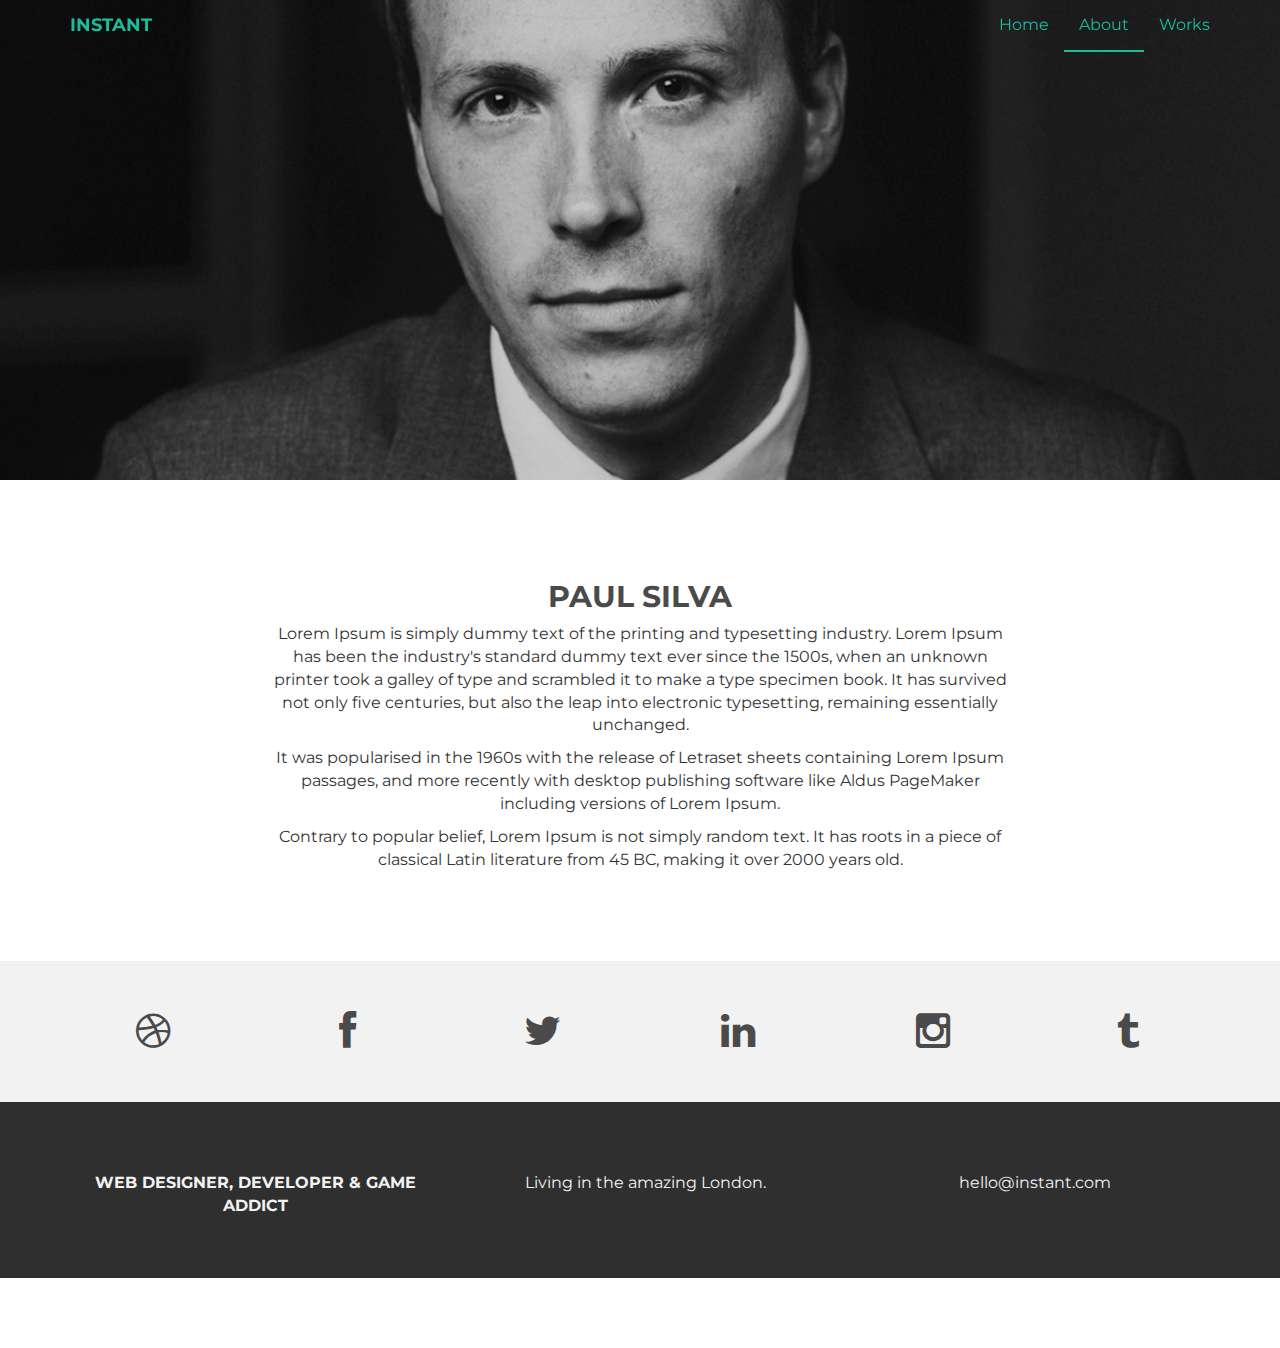
==== about.html @ bfdedb03 "theme" ====
<!DOCTYPE html>
<html lang="en">
  <head>
    <meta charset="utf-8">
    <meta http-equiv="X-UA-Compatible" content="IE=edge">
    <meta name="viewport" content="width=device-width, initial-scale=1">
    <meta name="description" content="">
    <meta name="author" content="">
    <link rel="shortcut icon" href="assets/ico/favicon.ico">

    <title>INSTANT - Bootstrap Theme</title>

    <!-- Bootstrap core CSS -->
    <link href="assets/css/bootstrap.css" rel="stylesheet">

    <!-- Custom styles for this template -->
    <link href="assets/css/style.css" rel="stylesheet">
    <link href="assets/css/font-awesome.min.css" rel="stylesheet">

    <!-- Just for debugging purposes. Don't actually copy this line! -->
    <!--[if lt IE 9]><script src="../../assets/js/ie8-responsive-file-warning.js"></script><![endif]-->

    <!-- HTML5 shim and Respond.js IE8 support of HTML5 elements and media queries -->
    <!--[if lt IE 9]>
      <script src="https://oss.maxcdn.com/libs/html5shiv/3.7.0/html5shiv.js"></script>
      <script src="https://oss.maxcdn.com/libs/respond.js/1.4.2/respond.min.js"></script>
    <![endif]-->
  </head>

  <body>

    <!-- Static navbar -->
    <div class="navbar navbar-default navbar-fixed-top" role="navigation">
      <div class="container">
        <div class="navbar-header">
          <button type="button" class="navbar-toggle" data-toggle="collapse" data-target=".navbar-collapse">
            <span class="sr-only">Toggle navigation</span>
            <span class="icon-bar"></span>
            <span class="icon-bar"></span>
            <span class="icon-bar"></span>
          </button>
          <a class="navbar-brand" href="index.html">INSTANT</a>
        </div>
        <div class="navbar-collapse collapse">
          <ul class="nav navbar-nav navbar-right">
            <li><a href="index.html">Home</a></li>
            <li class="active"><a href="about.html">About</a></li>
            <li><a href="index.html#works">Works</a></li>
          </ul>
        </div><!--/.nav-collapse -->
      </div>
    </div>


	<div id="aboutwrap">
	    <div class="container">
			<div class="row">
				<div class="col-lg-6 col-lg-offset-3">
				</div>
			</div><! --/row -->
	    </div> <!-- /container -->
	</div><! --/aboutwrap -->
	
	<div class="container">
		<div class="row centered mt mb">
			<div class="col-lg-8 col-lg-offset-2">
				<h2>PAUL SILVA</h2>
				<p>Lorem Ipsum is simply dummy text of the printing and typesetting industry. Lorem Ipsum has been the industry's standard dummy text ever since the 1500s, when an unknown printer took a galley of type and scrambled it to make a type specimen book. It has survived not only five centuries, but also the leap into electronic typesetting, remaining essentially unchanged.</p>
				<p>It was popularised in the 1960s with the release of Letraset sheets containing Lorem Ipsum passages, and more recently with desktop publishing software like Aldus PageMaker including versions of Lorem Ipsum.</p>
				<p>Contrary to popular belief, Lorem Ipsum is not simply random text. It has roots in a piece of classical Latin literature from 45 BC, making it over 2000 years old.</p>
			</div>

		</div><! --/row -->
	</div><! --/container -->
	
	<div id="social">
		<div class="container">
			<div class="row centered">
				<div class="col-lg-2">
					<a href="#"><i class="fa fa-dribbble"></i></a>
				</div>
				<div class="col-lg-2">
					<a href="#"><i class="fa fa-facebook"></i></a>
				</div>
				<div class="col-lg-2">
					<a href="#"><i class="fa fa-twitter"></i></a>
				</div>
				<div class="col-lg-2">
					<a href="#"><i class="fa fa-linkedin"></i></a>
				</div>
				<div class="col-lg-2">
					<a href="#"><i class="fa fa-instagram"></i></a>
				</div>
				<div class="col-lg-2">
					<a href="#"><i class="fa fa-tumblr"></i></a>
				</div>
			
			</div><! --/row -->
		</div><! --/container -->
	</div><! --/social -->

	<div id="footerwrap">
		<div class="container">
			<div class="row centered">
				<div class="col-lg-4">
					<p><b>WEB DESIGNER, DEVELOPER & GAME ADDICT</b></p>
				</div>
			
				<div class="col-lg-4">
					<p>Living in the amazing London.</p>
				</div>
				<div class="col-lg-4">
					<p>hello@instant.com</p>
				</div>
			
			</div>
		
		</div>
	</div><! --/footerwrap -->
	


    <!-- Bootstrap core JavaScript
    ================================================== -->
    <!-- Placed at the end of the document so the pages load faster -->
    <script src="https://ajax.googleapis.com/ajax/libs/jquery/1.11.0/jquery.min.js"></script>
    <script src="assets/js/bootstrap.min.js"></script>
  </body>
</html>
---- assets/css/style.css ----
/*
 * Author: Carlos Alvarez
 * URL: http://Alvarez.is
 *
 * Project Name: NYC Design
 * Version: 1.0
 * Date: 04-20-2014
 * URL: 
 */


/* ==========================================================================
   Base Styles, Bootstrap Modifications & Fonts Import
   ========================================================================== */

@import url(http://fonts.googleapis.com/css?family=Montserrat:400,700);


::-moz-selection {
    background: #f2c2c9;
    color: #a4003a;
    text-shadow: none;
}

::selection {
    background: #16a085;
    color: #a4003a;
    text-shadow: none;
}

/*
 * A better looking default horizontal rule
 */

 hr {
    display: block;
    height: 1px;
    border: 0;
    border-top: 1px solid #ccc;
    margin: 1em 0;
    padding: 0;
}

.centered {
	text-align: center
}

.mt {
	margin-top: 80px;
}

.mb {
	margin-bottom: 80px;
}

/* ==========================================================================
   General styles
   ========================================================================== */


body {
    font-family: 'Montserrat', sans-serif;
    font-weight: 400;
    font-size: 16px;

    -webkit-font-smoothing: antialiased;
    -webkit-overflow-scrolling: touch;
}

h1, h2, h3, h4, h5, h6 {
	font-weight: 700;
    color: #4a4a4a;
}


.navbar-brand {
	font-weight: 700;
}

.navbar-default .navbar-brand {
	color: #1abc9c;
}

.navbar-default {
	background-color: transparent;
	border-color: transparent;
}

.navbar-default .navbar-nav > .active > a, .navbar-default .navbar-nav > .active > a:hover, .navbar-default .navbar-nav > .active > a:focus {
	color: #1abc9c;
	background-color: transparent;
	border-bottom: 2px solid #1abc9c
}

.navbar-default .navbar-nav > li > a {
	color: #1abc9c;
}

/* ==========================================================================
   Wrap Sections
   ========================================================================== */

#headerwrap {
	background: url(../img/back.jpg) no-repeat center top;
	margin-top: -70px;
	padding-top: 250px;
	text-align:center;
	background-attachment: relative;
	background-position: center center;
	min-height: 650px;
	width: 100%;
	
    -webkit-background-size: 100%;
    -moz-background-size: 100%;
    -o-background-size: 100%;
    background-size: 100%;

    -webkit-background-size: cover;
    -moz-background-size: cover;
    -o-background-size: cover;
    background-size: cover;
}

#headerwrap h1 {
	color:#ffffff;
	padding-top: 10px;
	padding-bottom: 20px;
	letter-spacing: 4px;
	font-size: 80px;
	font-weight: bold;
}

#headerwrap h4 {
	font-weight: 400;
	color: #ffffff
}

#social {
	padding-top: 50px;
	padding-bottom: 50px;
	background-color: #f2f2f2;
}

#social i {
	font-size: 40px;
	color: #4a4a4a
}

#social i:hover {
	color: #1abc9c
}

#footerwrap {
	padding-top: 70px;
	padding-bottom: 50px;
	background-color: #2f2f2f;
}

#footerwrap p {
	color: #f2f2f2;
	margin-left: 10px;
}

#workwrap {	
	background: url(../img/work.jpg) no-repeat center top;
	margin-top: -70px;
	padding-top: 250px;
	text-align:center;
	background-attachment: relative;
	background-position: center center;
	min-height: 650px;
	width: 100%;
	
    -webkit-background-size: 100%;
    -moz-background-size: 100%;
    -o-background-size: 100%;
    background-size: 100%;

    -webkit-background-size: cover;
    -moz-background-size: cover;
    -o-background-size: cover;
    background-size: cover;
}

#workwrap h1 {
	color:#ffffff;
	padding-top: 10px;
	padding-bottom: 20px;
	letter-spacing: 4px;
	font-size: 80px;
	font-weight: bold;
}

#workwrap h4 {
	font-weight: 400;
	color: #ffffff
}

#aboutwrap {	
	background: url(../img/about.jpg) no-repeat center top;
	margin-top: -70px;
	padding-top: 250px;
	text-align:center;
	background-attachment: relative;
	background-position: center center;
	min-height: 550px;
	width: 100%;
	
    -webkit-background-size: 100%;
    -moz-background-size: 100%;
    -o-background-size: 100%;
    background-size: 100%;

    -webkit-background-size: cover;
    -moz-background-size: cover;
    -o-background-size: cover;
    background-size: cover;
}




/* Gallery */
.gallery {
	margin-top: 30px;
}

.gallery img:hover {
	opacity: 0.4;
}
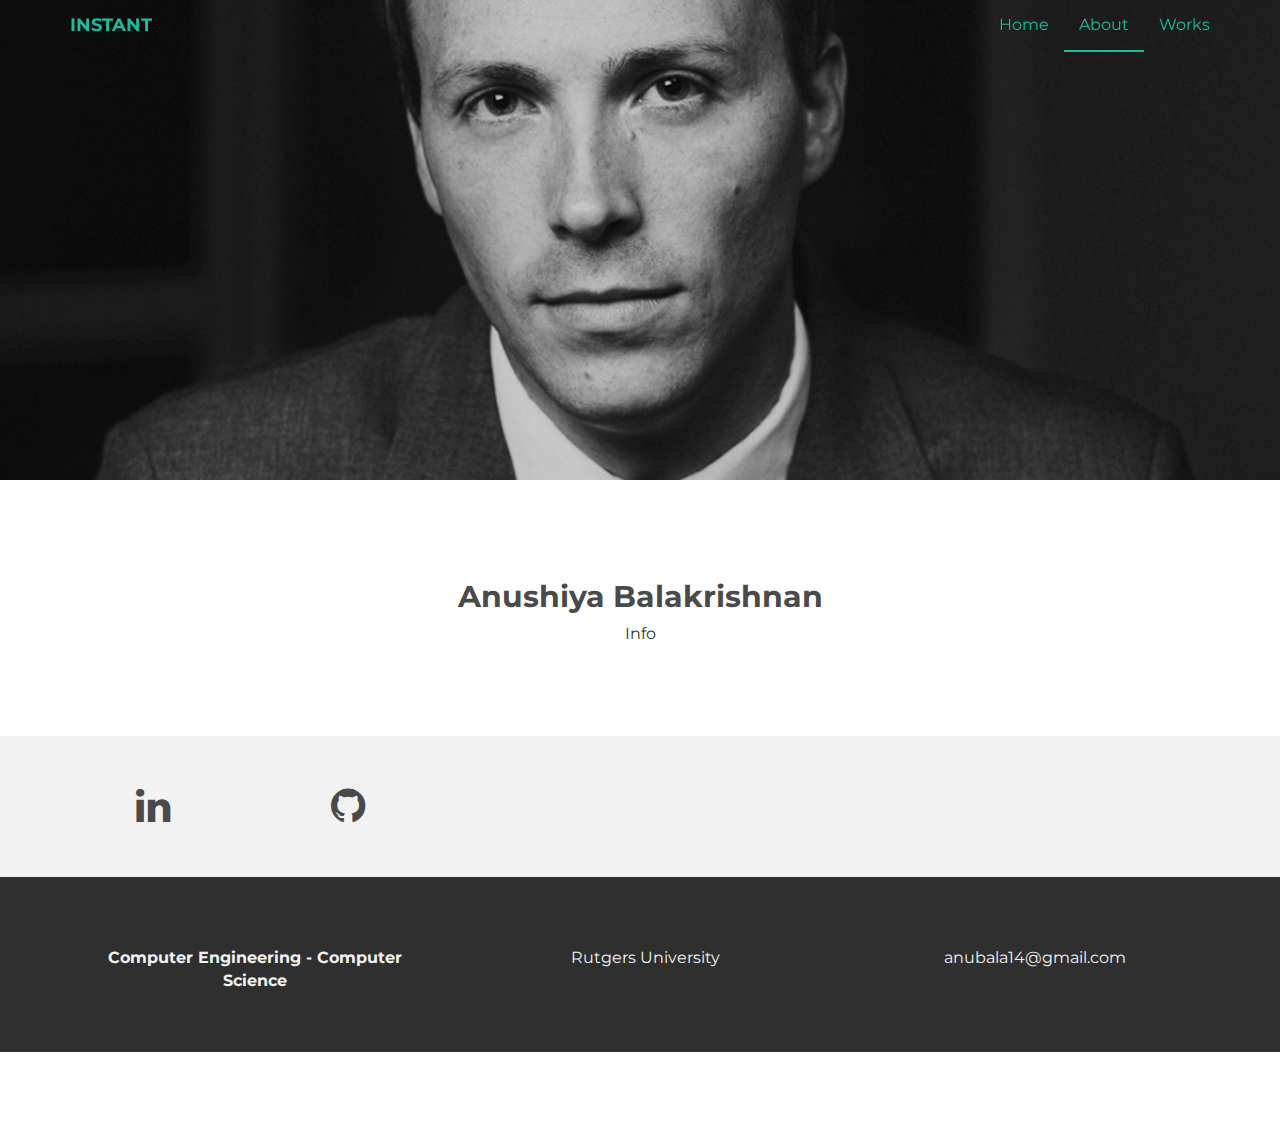
==== commit 1ee86a85: "Update about.html" ====
--- a/about.html
+++ b/about.html
@@ -8,7 +8,7 @@
     <meta name="author" content="">
     <link rel="shortcut icon" href="assets/ico/favicon.ico">
 
-    <title>INSTANT - Bootstrap Theme</title>
+    <title>Anushiya Balakrishnan</title>
 
     <!-- Bootstrap core CSS -->
     <link href="assets/css/bootstrap.css" rel="stylesheet">
@@ -17,14 +17,7 @@
     <link href="assets/css/style.css" rel="stylesheet">
     <link href="assets/css/font-awesome.min.css" rel="stylesheet">
 
-    <!-- Just for debugging purposes. Don't actually copy this line! -->
-    <!--[if lt IE 9]><script src="../../assets/js/ie8-responsive-file-warning.js"></script><![endif]-->
-
-    <!-- HTML5 shim and Respond.js IE8 support of HTML5 elements and media queries -->
-    <!--[if lt IE 9]>
-      <script src="https://oss.maxcdn.com/libs/html5shiv/3.7.0/html5shiv.js"></script>
-      <script src="https://oss.maxcdn.com/libs/respond.js/1.4.2/respond.min.js"></script>
-    <![endif]-->
+  
   </head>
 
   <body>
@@ -52,72 +45,62 @@
     </div>
 
 
-	<div id="aboutwrap">
-	    <div class="container">
-			<div class="row">
-				<div class="col-lg-6 col-lg-offset-3">
-				</div>
-			</div><! --/row -->
-	    </div> <!-- /container -->
-	</div><! --/aboutwrap -->
-	
-	<div class="container">
-		<div class="row centered mt mb">
-			<div class="col-lg-8 col-lg-offset-2">
-				<h2>PAUL SILVA</h2>
-				<p>Lorem Ipsum is simply dummy text of the printing and typesetting industry. Lorem Ipsum has been the industry's standard dummy text ever since the 1500s, when an unknown printer took a galley of type and scrambled it to make a type specimen book. It has survived not only five centuries, but also the leap into electronic typesetting, remaining essentially unchanged.</p>
-				<p>It was popularised in the 1960s with the release of Letraset sheets containing Lorem Ipsum passages, and more recently with desktop publishing software like Aldus PageMaker including versions of Lorem Ipsum.</p>
-				<p>Contrary to popular belief, Lorem Ipsum is not simply random text. It has roots in a piece of classical Latin literature from 45 BC, making it over 2000 years old.</p>
-			</div>
+  <div id="aboutwrap">
+      <div class="container">
+      <div class="row">
+        <div class="col-lg-6 col-lg-offset-3">
+        </div>
+      </div><! --/row -->
+      </div> <!-- /container -->
+  </div><! --/aboutwrap -->
+  
+  <div class="container">
+    <div class="row centered mt mb">
+      <div class="col-lg-8 col-lg-offset-2">
+        <h2>Anushiya Balakrishnan</h2>
+        <p> Info</p>
+      </div>
 
-		</div><! --/row -->
-	</div><! --/container -->
-	
-	<div id="social">
-		<div class="container">
-			<div class="row centered">
-				<div class="col-lg-2">
-					<a href="#"><i class="fa fa-dribbble"></i></a>
-				</div>
-				<div class="col-lg-2">
-					<a href="#"><i class="fa fa-facebook"></i></a>
-				</div>
-				<div class="col-lg-2">
-					<a href="#"><i class="fa fa-twitter"></i></a>
-				</div>
-				<div class="col-lg-2">
-					<a href="#"><i class="fa fa-linkedin"></i></a>
-				</div>
-				<div class="col-lg-2">
-					<a href="#"><i class="fa fa-instagram"></i></a>
-				</div>
-				<div class="col-lg-2">
-					<a href="#"><i class="fa fa-tumblr"></i></a>
-				</div>
-			
-			</div><! --/row -->
-		</div><! --/container -->
-	</div><! --/social -->
+    </div><! --/row -->
+  </div><! --/container -->
+  
+  <div id="social">
+    <div class="container">
+      <div class="row centered">
+        
+        <div class="col-lg-2">
+          <a href="#"><i class="fa fa-linkedin"></i></a>
+        </div>
+        <div class="col-lg-2">
+          <a href="#"><i class="fa fa-github"></i></a>
+        </div>
+        <div class="col-lg-2">
+          <a href="#"><i class="fa fa-gmail"></i></a>
+        </div>
+      
+      </div><! --/row -->
+    </div><! --/container -->
+  </div><! --/social -->
 
-	<div id="footerwrap">
-		<div class="container">
-			<div class="row centered">
-				<div class="col-lg-4">
-					<p><b>WEB DESIGNER, DEVELOPER & GAME ADDICT</b></p>
-				</div>
-			
-				<div class="col-lg-4">
-					<p>Living in the amazing London.</p>
-				</div>
-				<div class="col-lg-4">
-					<p>hello@instant.com</p>
-				</div>
-			
-			</div>
-		
-		</div>
-	</div><! --/footerwrap -->
-	
+  <div id="footerwrap">
+    <div class="container">
+      <div class="row centered">
+        <div class="col-lg-4">
+          <p><b>Computer Engineering - Computer Science </b></p>
+        </div>
+      
+        <div class="col-lg-4">
+          <p>Rutgers University</p>
+        </div>
+        <div class="col-lg-4">
+          <p>anubala14@gmail.com</p>
+        </div>
+      
+      </div>
+    
+    </div>
+  </div><! --/footerwrap -->
+  
 
 
     <!-- Bootstrap core JavaScript
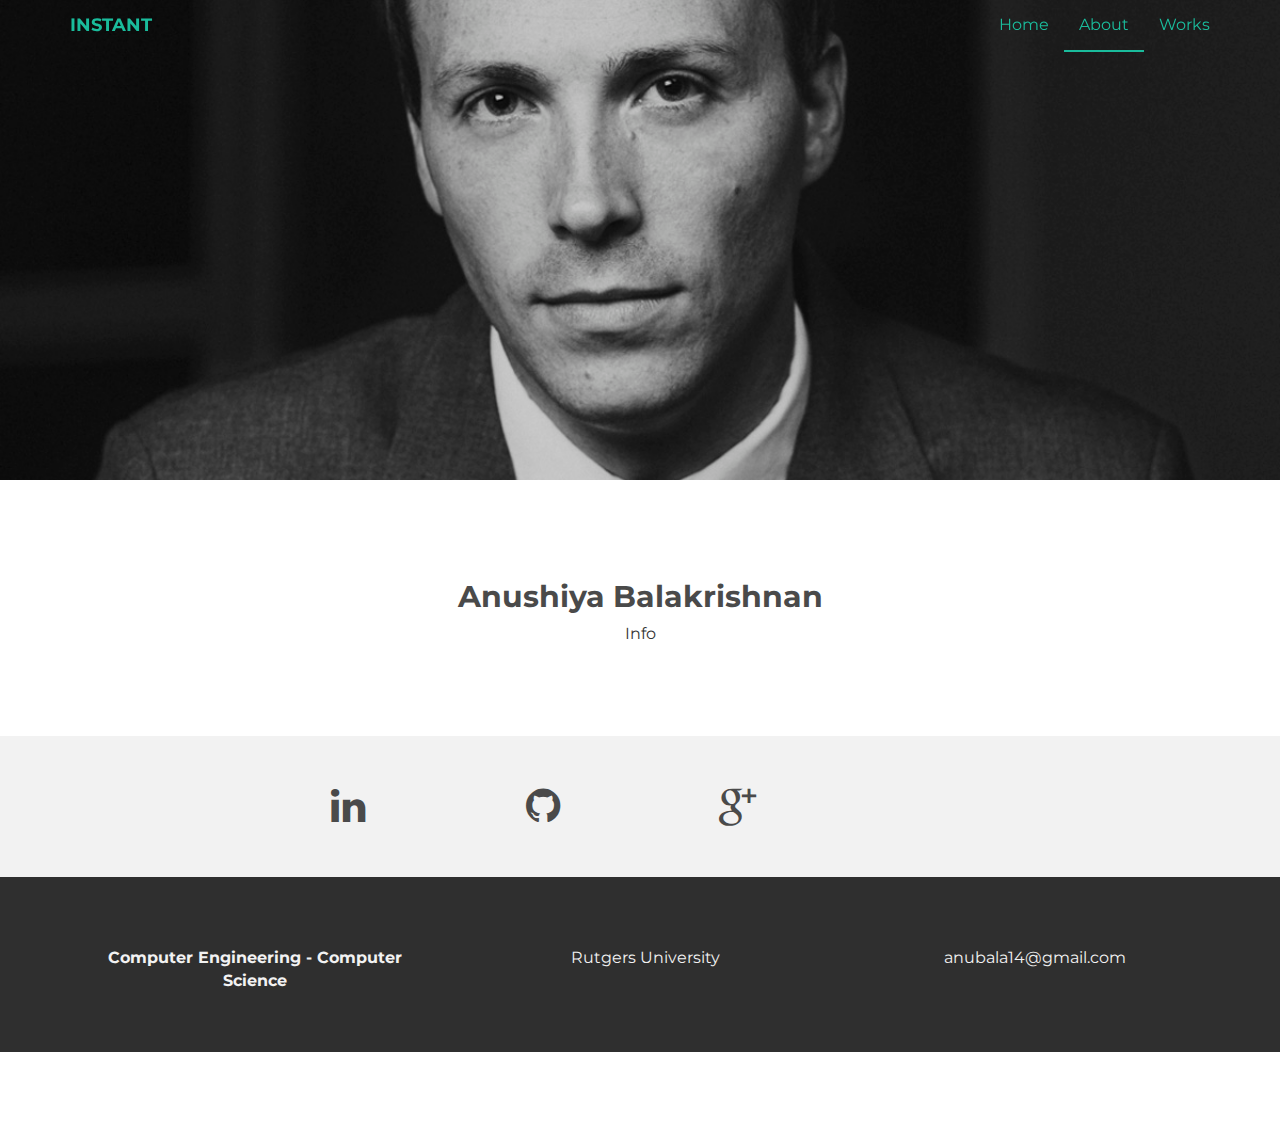
==== commit 8784d560: "Update about.html" ====
--- a/about.html
+++ b/about.html
@@ -67,15 +67,21 @@
   <div id="social">
     <div class="container">
       <div class="row centered">
-        
         <div class="col-lg-2">
-          <a href="#"><i class="fa fa-linkedin"></i></a>
+        </div>
+
+        <div class="col-lg-2">
+          <a href="https://www.linkedin.com/in/anushiyabalakrishnan
+"><i class="fa fa-linkedin"></i></a>
         </div>
         <div class="col-lg-2">
-          <a href="#"><i class="fa fa-github"></i></a>
+          <a href="https://github.com/ab1150"><i class="fa fa-github"></i></a>
         </div>
         <div class="col-lg-2">
-          <a href="#"><i class="fa fa-gmail"></i></a>
+          <a href="https://gmail.com"><i class="fa fa-google-plus"></i></a>
+        </div>
+
+        <div class="col-lg-2">
         </div>
       
       </div><! --/row -->
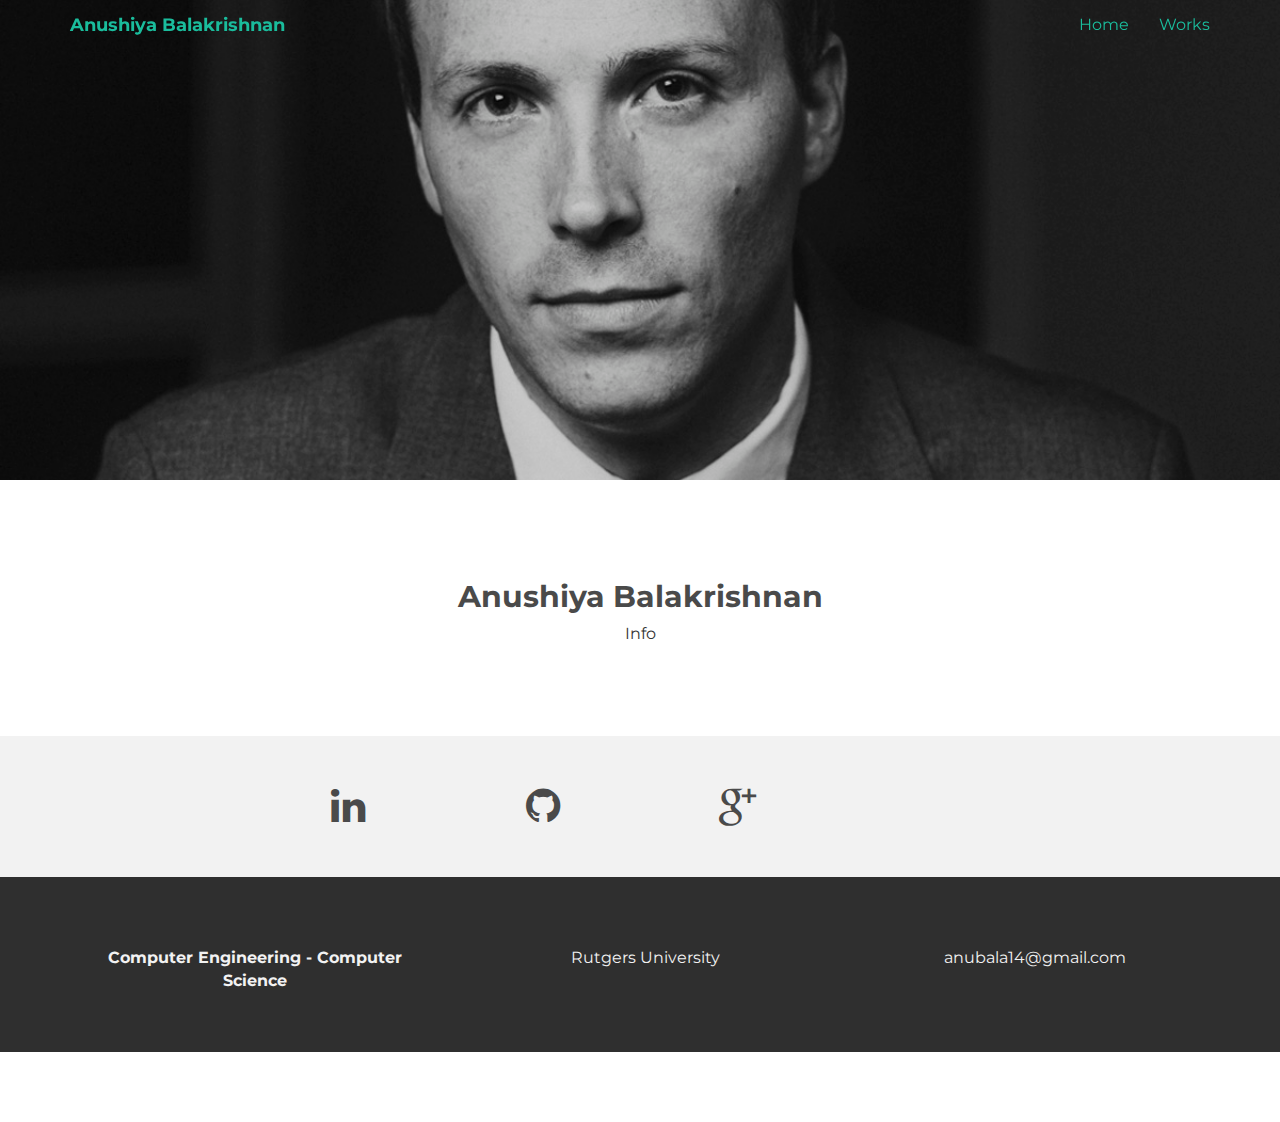
==== commit 92d7ba1e: "Update about.html" ====
--- a/about.html
+++ b/about.html
@@ -32,12 +32,12 @@
             <span class="icon-bar"></span>
             <span class="icon-bar"></span>
           </button>
-          <a class="navbar-brand" href="index.html">INSTANT</a>
+          <a class="navbar-brand" href="index.html">Anushiya Balakrishnan</a>
         </div>
         <div class="navbar-collapse collapse">
           <ul class="nav navbar-nav navbar-right">
             <li><a href="index.html">Home</a></li>
-            <li class="active"><a href="about.html">About</a></li>
+            <!--<li class="active"><a href="about.html">About</a></li>-->
             <li><a href="index.html#works">Works</a></li>
           </ul>
         </div><!--/.nav-collapse -->
